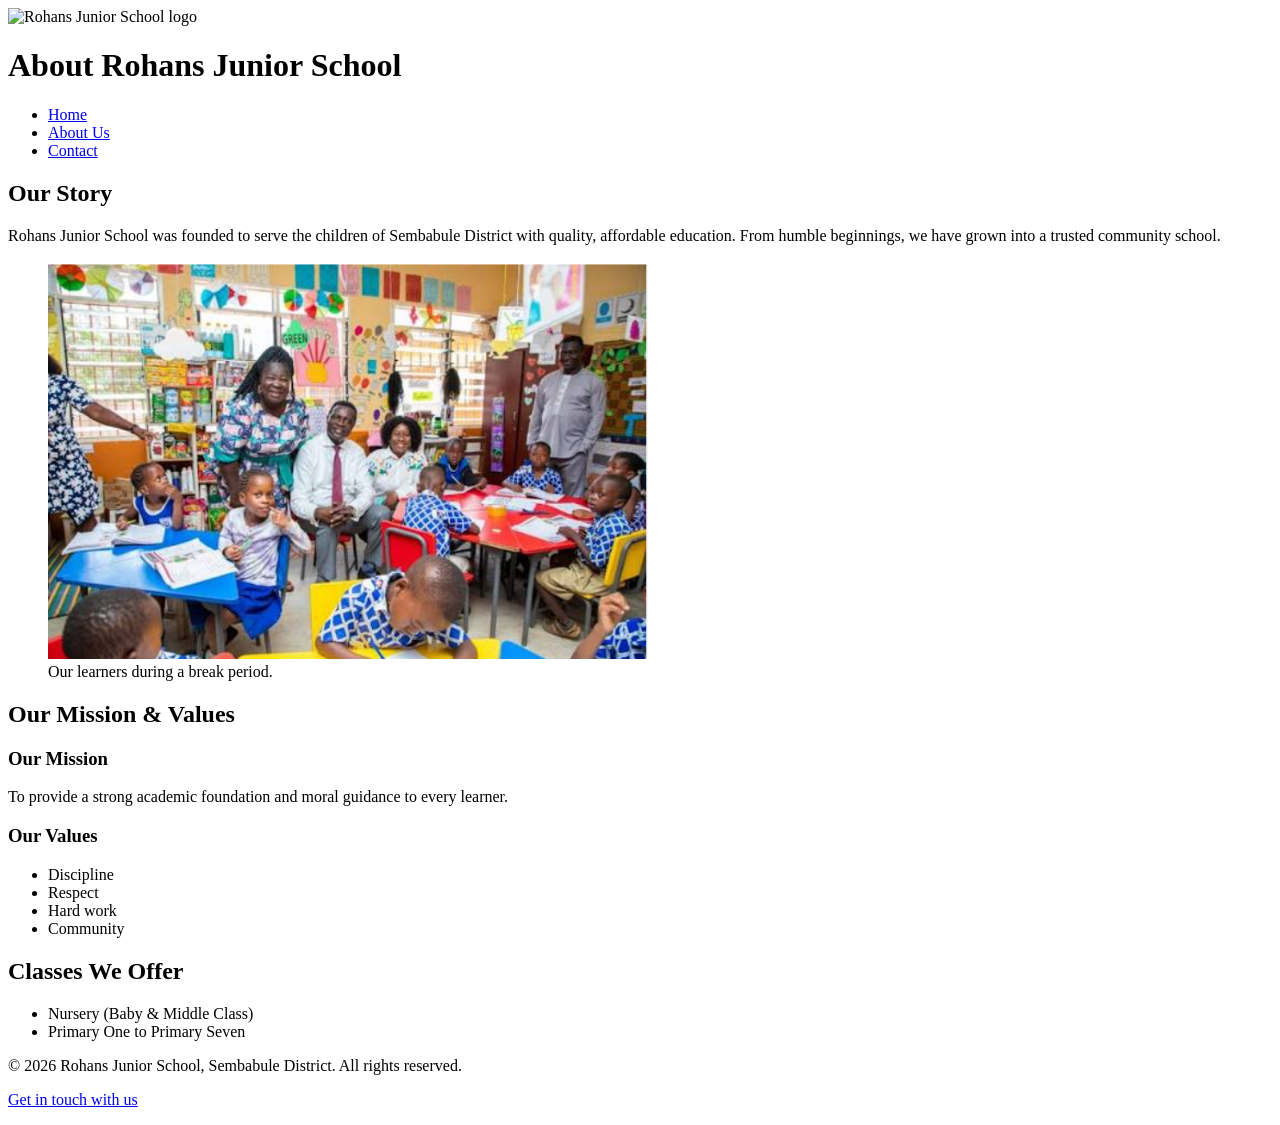
==== about.html @ 02533617 "Add files via upload" ====
<!DOCTYPE html>
<html lang="en">
<head>
  <meta charset="UTF-8">
  <meta name="viewport" content="width=device-width, initial-scale=1.0">
  <meta name="description" content="Learn about the history, mission and values of Rohans Junior School in Sembabule District.">
  <title>About Us | Rohans Junior School</title>
</head>
<body>

  <header>
    <img src="images/logo.png" alt="Rohans Junior School logo" width="80" height="80">
    <h1>About Rohans Junior School</h1>

    <nav aria-label="Main navigation">
      <ul>
        <li><a href="index.html">Home</a></li>
        <li><a href="about.html" aria-current="page">About Us</a></li>
        <li><a href="contact.html">Contact</a></li>
      </ul>
    </nav>
  </header>

  <main>
    <section aria-labelledby="story-heading">
      <h2 id="story-heading">Our Story</h2>
      <p>
        Rohans Junior School was founded to serve the children of Sembabule
        District with quality, affordable education. From humble beginnings,
        we have grown into a trusted community school.
      </p>

      <figure>
        <img src="images/learners.jpg"
             alt="Young learners in uniform smiling outside their classroom at Rohans Junior School"
             width="600">
        <figcaption>Our learners during a break period.</figcaption>
      </figure>
    </section>

    <section aria-labelledby="mission-heading">
      <h2 id="mission-heading">Our Mission &amp; Values</h2>

      <article>
        <h3>Our Mission</h3>
        <p>To provide a strong academic foundation and moral guidance to every learner.</p>
      </article>

      <article>
        <h3>Our Values</h3>
        <ul>
          <li>Discipline</li>
          <li>Respect</li>
          <li>Hard work</li>
          <li>Community</li>
        </ul>
      </article>
    </section>

    <section aria-labelledby="classes-heading">
      <h2 id="classes-heading">Classes We Offer</h2>
      <ul>
        <li>Nursery (Baby &amp; Middle Class)</li>
        <li>Primary One to Primary Seven</li>
      </ul>
    </section>
  </main>

  <footer>
    <p>&copy; 2026 Rohans Junior School, Sembabule District. All rights reserved.</p>
    <p><a href="contact.html">Get in touch with us</a></p>
  </footer>

</body>
</html>
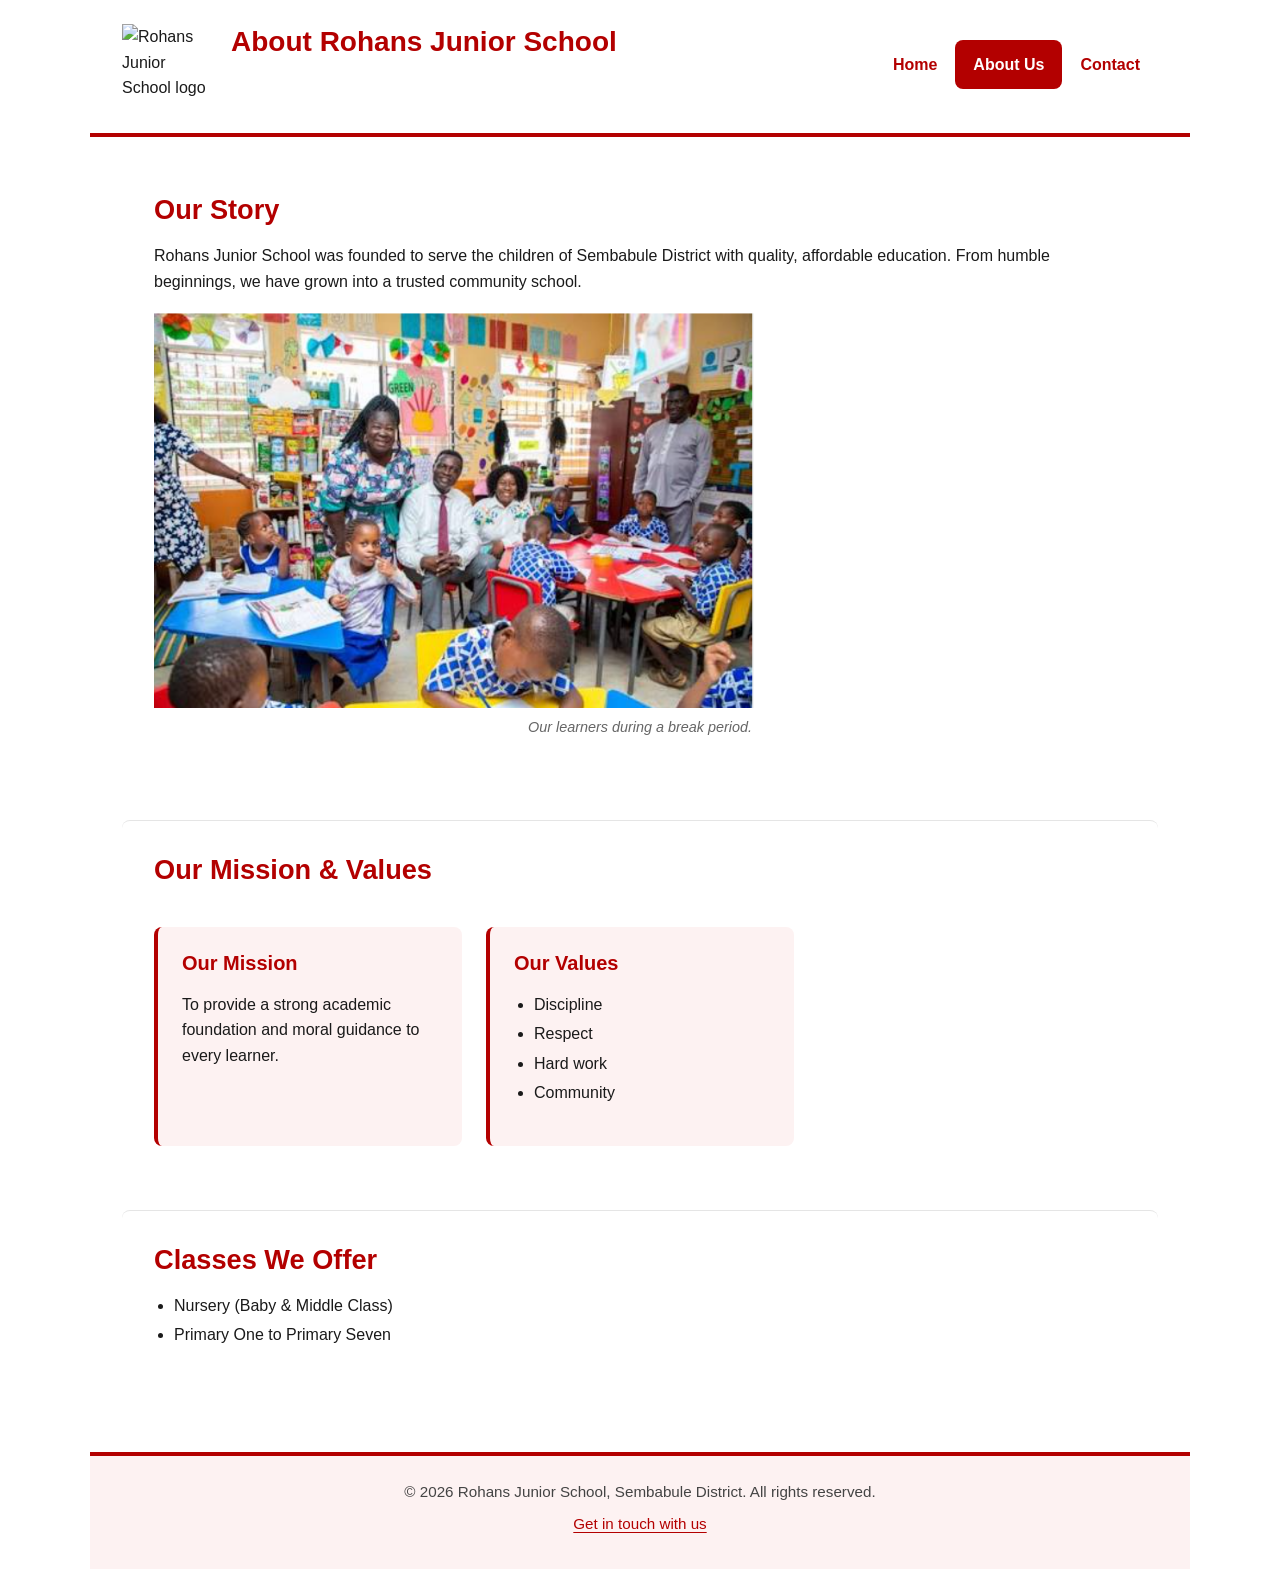
==== commit a236244d: "Add stylesheet link to about.html Added a link to the stylesheet for styling the About Us page." ====
--- a/about.html
+++ b/about.html
@@ -5,6 +5,7 @@
   <meta name="viewport" content="width=device-width, initial-scale=1.0">
   <meta name="description" content="Learn about the history, mission and values of Rohans Junior School in Sembabule District.">
   <title>About Us | Rohans Junior School</title>
+  <link rel="stylesheet" href="style.css">
 </head>
 <body>
 
--- a/style.css
+++ b/style.css
@@ -0,0 +1,424 @@
+/* =========================================================
+   ROHANS JUNIOR SCHOOL — Responsive Stylesheet
+   Mobile-first. Flexbox + Grid. Red & white theme.
+   ========================================================= */
+
+/* ---------- 1. DESIGN TOKENS (reusable variables) ---------- */
+:root {
+  --color-primary: #b30000;        /* deep red */
+  --color-primary-dark: #7a0000;   /* darker red for hover */
+  --color-text: #1a1a1a;           /* near-black text */
+  --color-bg: #ffffff;             /* white background */
+  --color-bg-soft: #fdf2f2;        /* very light red tint */
+  --color-border: #e5e5e5;
+
+  --space-xs: 0.5rem;
+  --space-sm: 1rem;
+  --space-md: 1.5rem;
+  --space-lg: 2rem;
+  --space-xl: 3rem;
+
+  --radius: 8px;
+  --max-width: 1100px;
+}
+
+/* ---------- 2. RESET / BASE ---------- */
+*,
+*::before,
+*::after {
+  box-sizing: border-box;
+  margin: 0;
+  padding: 0;
+}
+
+html {
+  /* smooth scrolling for anchor links */
+  scroll-behavior: smooth;
+}
+
+body {
+  font-family: -apple-system, BlinkMacSystemFont, "Segoe UI",
+               Roboto, Oxygen, Ubuntu, Cantarell, "Helvetica Neue",
+               Arial, sans-serif;
+  font-size: 1rem;              /* 16px base */
+  line-height: 1.6;
+  color: var(--color-text);
+  background-color: var(--color-bg);
+  padding: 0;
+}
+
+/* ---------- 3. IMAGES — never overflow their container ---------- */
+img {
+  max-width: 100%;
+  height: auto;
+  display: block;
+}
+
+/* ---------- 4. TYPOGRAPHY ---------- */
+h1, h2, h3, h4 {
+  line-height: 1.25;
+  color: var(--color-primary);
+  margin-bottom: var(--space-sm);
+}
+
+h1 { font-size: 1.75rem; }   /* mobile size — grows on desktop */
+h2 { font-size: 1.4rem; }
+h3 { font-size: 1.15rem; }
+
+p {
+  margin-bottom: var(--space-sm);
+}
+
+ul {
+  padding-left: 1.25rem;
+  margin-bottom: var(--space-sm);
+}
+
+li {
+  margin-bottom: 0.25rem;
+}
+
+/* ---------- 5. LINKS + KEYBOARD FOCUS ---------- */
+a {
+  color: var(--color-primary);
+  text-decoration: underline;
+  text-underline-offset: 3px;
+  transition: color 0.15s ease;
+}
+
+a:hover {
+  color: var(--color-primary-dark);
+}
+
+/* ACCESSIBILITY: visible focus ring for keyboard users */
+a:focus-visible,
+button:focus-visible,
+input:focus-visible,
+select:focus-visible,
+textarea:focus-visible {
+  outline: 3px solid var(--color-primary);
+  outline-offset: 3px;
+  border-radius: 3px;
+}
+
+/* ---------- 6. LAYOUT WRAPPER ---------- */
+body > header,
+body > main,
+body > footer {
+  padding: var(--space-md) var(--space-sm);
+  max-width: var(--max-width);
+  margin: 0 auto;
+}
+
+/* ---------- 7. HEADER (mobile first: stacked) ---------- */
+header {
+  display: flex;
+  flex-direction: column;    /* logo on top, nav below on mobile */
+  align-items: center;
+  gap: var(--space-sm);
+  background: var(--color-bg);
+  border-bottom: 4px solid var(--color-primary);
+  padding-top: var(--space-md);
+  padding-bottom: var(--space-md);
+}
+
+header img {
+  width: 70px;
+  height: auto;
+}
+
+header h1 {
+  text-align: center;
+  font-size: 1.5rem;
+  margin-bottom: 0.25rem;
+}
+
+header p {
+  text-align: center;
+  color: #555;
+  font-size: 0.95rem;
+  margin-bottom: var(--space-sm);
+}
+
+/* ---------- 8. NAVIGATION (mobile first: stacked, full-width) ---------- */
+nav ul {
+  list-style: none;
+  padding: 0;
+  margin: 0;
+  display: flex;
+  flex-direction: column;
+  gap: var(--space-xs);
+  width: 100%;
+}
+
+nav a {
+  display: block;
+  padding: 0.75rem 1rem;
+  text-align: center;
+  text-decoration: none;
+  font-weight: 600;
+  color: var(--color-primary);
+  background: var(--color-bg-soft);
+  border: 2px solid transparent;
+  border-radius: var(--radius);
+}
+
+nav a:hover {
+  background: var(--color-primary);
+  color: #ffffff;
+}
+
+/* current page indicator — accessible + visual */
+nav a[aria-current="page"] {
+  background: var(--color-primary);
+  color: #ffffff;
+}
+
+/* ---------- 9. MAIN CONTENT SECTIONS ---------- */
+main section {
+  margin-bottom: var(--space-lg);
+  padding: var(--space-md);
+  background: var(--color-bg);
+  border-radius: var(--radius);
+}
+
+main section + section {
+  border-top: 1px solid var(--color-border);
+  padding-top: var(--space-lg);
+}
+
+/* figure with captions */
+figure {
+  margin: var(--space-sm) 0;
+}
+
+figcaption {
+  font-size: 0.9rem;
+  color: #666;
+  text-align: center;
+  margin-top: var(--space-xs);
+  font-style: italic;
+}
+
+/* ---------- 10. "WHY CHOOSE US" ARTICLES (mobile: stacked) ---------- */
+main section article {
+  padding: var(--space-md);
+  margin-bottom: var(--space-sm);
+  background: var(--color-bg-soft);
+  border-left: 4px solid var(--color-primary);
+  border-radius: var(--radius);
+}
+
+main section article:last-child {
+  margin-bottom: 0;
+}
+
+/* ---------- 11. ASIDE (Quick Notice) ---------- */
+aside {
+  background: var(--color-bg-soft);
+  border: 2px dashed var(--color-primary);
+  border-radius: var(--radius);
+  padding: var(--space-md);
+  margin-bottom: var(--space-lg);
+}
+
+aside h2 {
+  font-size: 1.2rem;
+  margin-bottom: var(--space-xs);
+}
+
+/* ---------- 12. ADDRESS (Contact page) ---------- */
+address {
+  font-style: normal;
+  background: var(--color-bg-soft);
+  padding: var(--space-md);
+  border-radius: var(--radius);
+  line-height: 1.9;
+}
+
+/* ---------- 13. FORM ---------- */
+form {
+  display: flex;
+  flex-direction: column;
+  gap: var(--space-sm);
+  max-width: 600px;
+}
+
+form p {
+  display: flex;
+  flex-direction: column;
+  gap: 0.35rem;
+  margin: 0;
+}
+
+label {
+  font-weight: 600;
+  color: var(--color-primary);
+}
+
+input,
+select,
+textarea {
+  font: inherit;
+  padding: 0.7rem 0.8rem;
+  border: 2px solid var(--color-border);
+  border-radius: var(--radius);
+  background: #fff;
+  color: var(--color-text);
+  width: 100%;
+}
+
+input:hover,
+select:hover,
+textarea:hover {
+  border-color: #bbb;
+}
+
+input:focus,
+select:focus,
+textarea:focus {
+  border-color: var(--color-primary);
+}
+
+textarea {
+  resize: vertical;
+  min-height: 120px;
+}
+
+button {
+  font: inherit;
+  font-weight: 700;
+  padding: 0.85rem 1.5rem;
+  background: var(--color-primary);
+  color: #ffffff;
+  border: none;
+  border-radius: var(--radius);
+  cursor: pointer;
+  align-self: flex-start;
+  transition: background 0.15s ease;
+}
+
+button:hover {
+  background: var(--color-primary-dark);
+}
+
+/* ---------- 14. FOOTER ---------- */
+footer {
+  text-align: center;
+  padding: var(--space-md) var(--space-sm);
+  border-top: 4px solid var(--color-primary);
+  background: var(--color-bg-soft);
+  color: #444;
+  font-size: 0.95rem;
+  margin-top: var(--space-lg);
+}
+
+footer p {
+  margin-bottom: var(--space-xs);
+}
+
+/* =========================================================
+   15. MEDIA QUERIES — tablet and up
+   ========================================================= */
+@media (min-width: 700px) {
+
+  /* ---- Header: logo on left, nav on right ---- */
+  header {
+    display: grid;
+    grid-template-columns: auto 1fr auto;
+    align-items: center;
+    column-gap: var(--space-md);
+    text-align: left;
+  }
+
+  header img {
+    grid-row: 1 / 3;
+    width: 85px;
+  }
+
+  header h1,
+  header p {
+    text-align: left;
+    margin: 0;
+  }
+
+  header h1 {
+    font-size: 1.75rem;
+    align-self: end;
+  }
+
+  header p {
+    font-size: 1rem;
+    align-self: start;
+    color: #555;
+  }
+
+  /* ---- Nav becomes a horizontal row, right-aligned ---- */
+  header nav {
+    grid-column: 3;
+    grid-row: 1 / 3;
+  }
+
+  nav ul {
+    flex-direction: row;
+    gap: 0;
+    width: auto;
+  }
+
+  nav a {
+    padding: 0.6rem 1rem;
+    background: transparent;
+  }
+
+  /* ---- Bigger type on desktop ---- */
+  h1 { font-size: 2.1rem; }
+  h2 { font-size: 1.7rem; }
+  h3 { font-size: 1.25rem; }
+
+  /* ---- "Why Choose Us" articles go side by side ---- */
+  main section {
+    padding: var(--space-lg);
+  }
+
+  /* Target the section that contains multiple articles */
+  main section:has(article) {
+    display: grid;
+    grid-template-columns: repeat(auto-fit, minmax(240px, 1fr));
+    gap: var(--space-md);
+  }
+
+  main section:has(article) > h2 {
+    grid-column: 1 / -1;
+  }
+
+  main section article {
+    margin-bottom: 0;
+  }
+
+  /* ---- Two-column contact layout ---- */
+  main:has(form) {
+    display: grid;
+    grid-template-columns: 1fr 1fr;
+    gap: var(--space-lg);
+    align-items: start;
+  }
+
+  main:has(form) > aside {
+    grid-column: 2;
+    margin-top: 0;
+  }
+}
+
+/* =========================================================
+   16. LARGER DESKTOP
+   ========================================================= */
+@media (min-width: 1024px) {
+  body > header,
+  body > main,
+  body > footer {
+    padding-left: var(--space-lg);
+    padding-right: var(--space-lg);
+  }
+
+  h1 { font-size: 2.4rem; }
+}
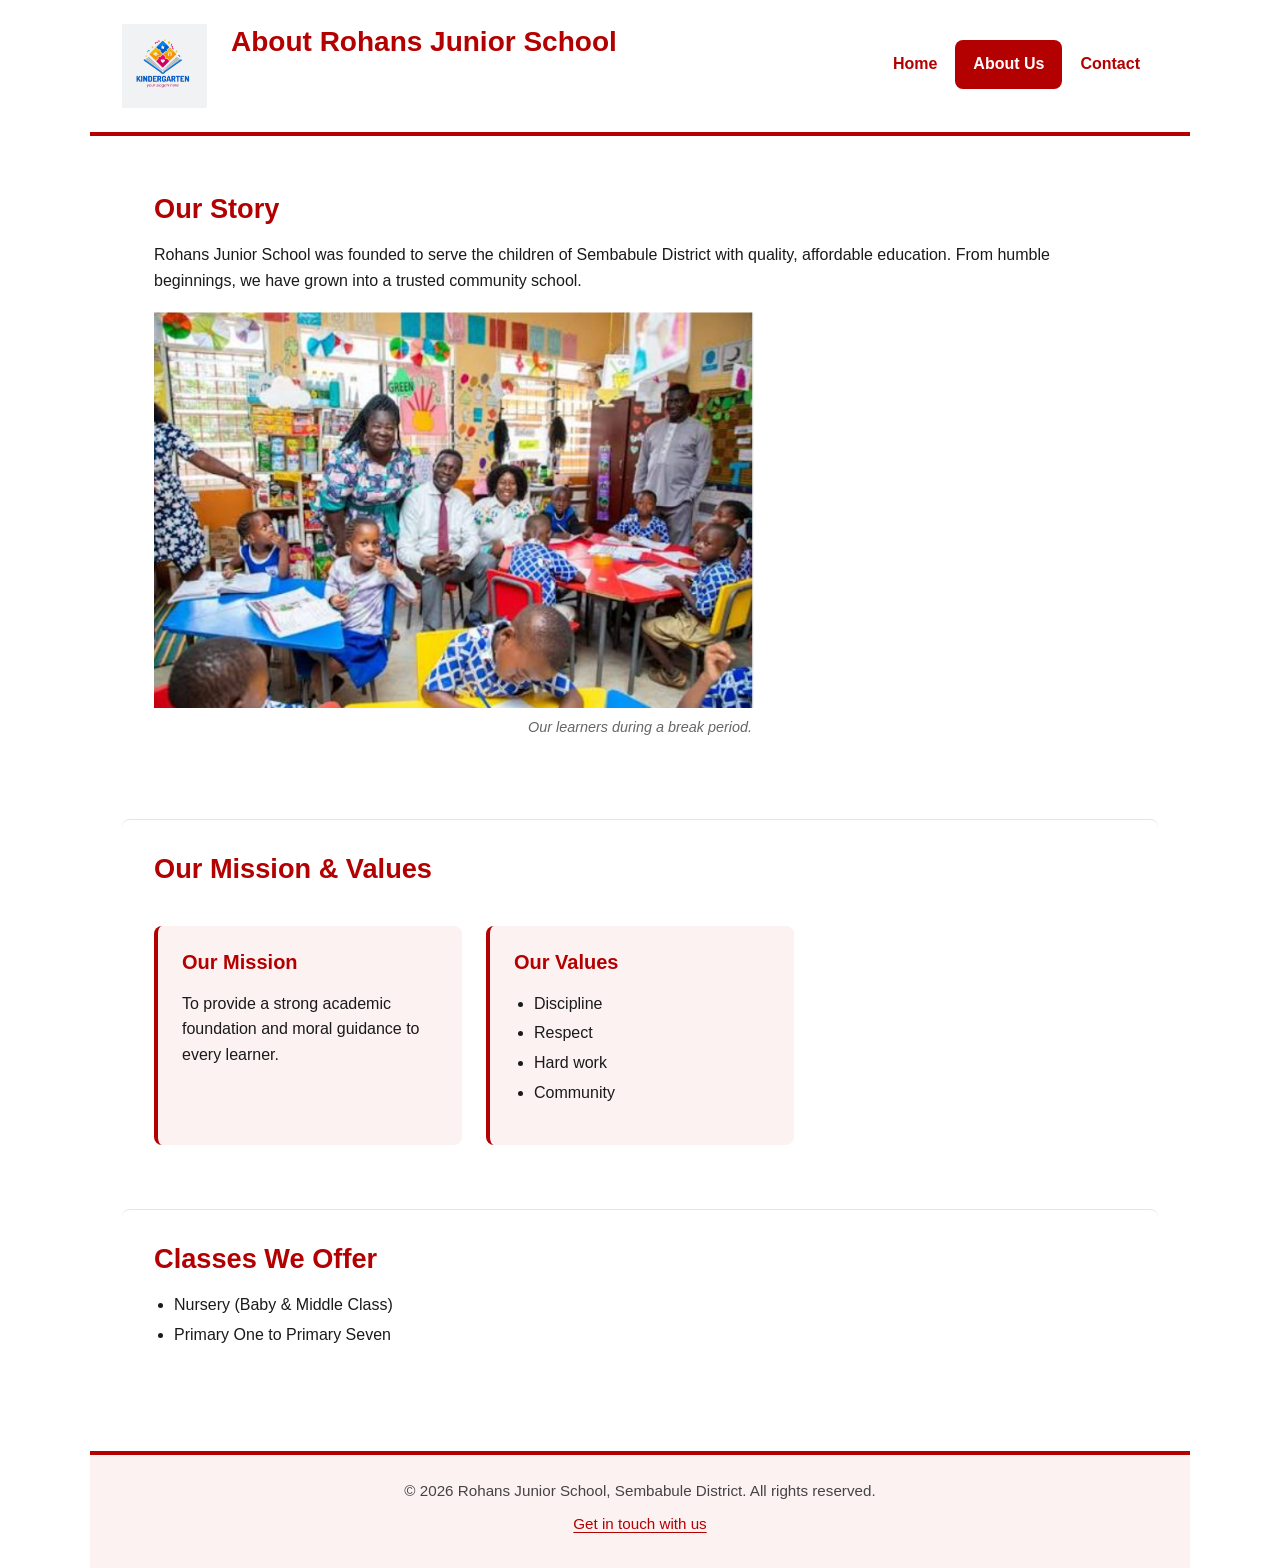
==== commit edd87170: "Change logo image format from PNG to JPG Updated logo image source from 'logo.png' to 'logo.jpg'." ====
--- a/about.html
+++ b/about.html
@@ -10,7 +10,7 @@
 <body>
 
   <header>
-    <img src="images/logo.png" alt="Rohans Junior School logo" width="80" height="80">
+    <img src="images/logo.jpg" alt="Rohans Junior School logo" width="80" height="80">
     <h1>About Rohans Junior School</h1>
 
     <nav aria-label="Main navigation">
